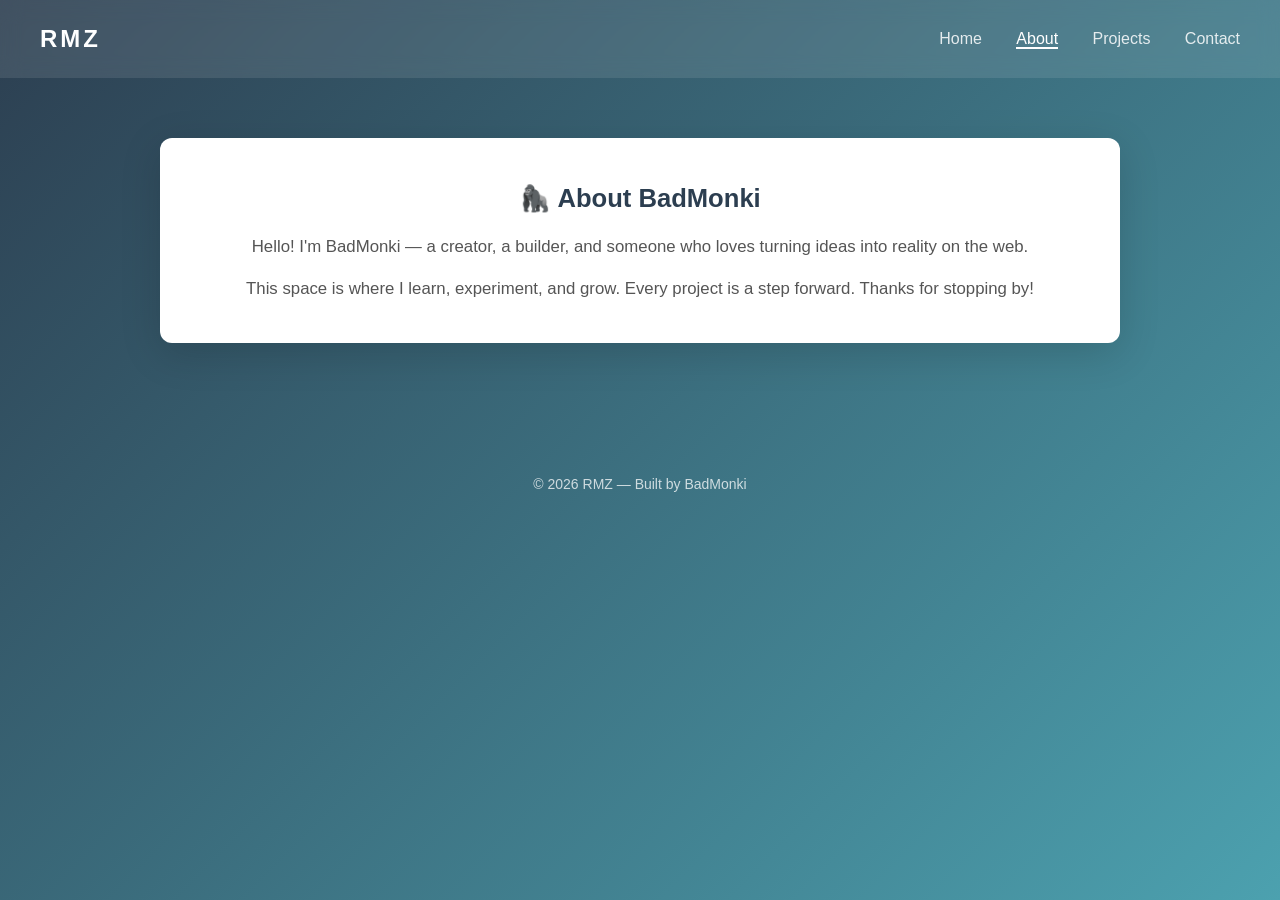
==== about.html @ 5cdebde5 "Added About, Projects, Contact pages Commit 5 files to main" ====
<!DOCTYPE html>
<html lang="en">
<head>
    <meta charset="UTF-8">
    <meta name="viewport" content="width=device-width, initial-scale=1.0">
    <title>About — RMZ</title>
    <link rel="stylesheet" href="style.css">
</head>
<body>
    <nav class="navbar">
        <div class="nav-logo">RMZ</div>
        <div class="nav-links">
            <a href="index.html">Home</a>
            <a href="about.html" class="active">About</a>
            <a href="projects.html">Projects</a>
            <a href="contact.html">Contact</a>
        </div>
    </nav>

    <div class="container">
        <div class="card">
            <h2>🦍 About BadMonki</h2>
            <p>Hello! I'm BadMonki — a creator, a builder, and someone who loves turning ideas into reality on the web.</p>
            <p style="margin-top: 15px;">This space is where I learn, experiment, and grow. Every project is a step forward. Thanks for stopping by!</p>
        </div>
    </div>

    <footer>
        <p>&copy; 2026 RMZ — Built by BadMonki</p>
    </footer>
</body>
</html>
---- style.css ----
* {
    margin: 0;
    padding: 0;
    box-sizing: border-box;
    font-family: 'Segoe UI', sans-serif;
}

body {
    background: linear-gradient(135deg, #2c3e50 0%, #4ca1af 100%);
    min-height: 100vh;
    color: #333;
    line-height: 1.6;
}

/* Navigation Bar */
.navbar {
    background: rgba(255, 255, 255, 0.1);
    backdrop-filter: blur(10px);
    padding: 20px 40px;
    display: flex;
    justify-content: space-between;
    align-items: center;
    position: sticky;
    top: 0;
    z-index: 100;
}

.nav-logo {
    font-size: 1.5rem;
    font-weight: bold;
    letter-spacing: 3px;
    color: white;
}

.nav-links a {
    color: white;
    text-decoration: none;
    margin-left: 30px;
    opacity: 0.85;
    transition: all 0.3s ease;
}

.nav-links a:hover,
.nav-links a.active {
    opacity: 1;
    border-bottom: 2px solid white;
}

/* Main Container */
.container {
    max-width: 1000px;
    margin: 0 auto;
    padding: 60px 20px;
}

/* Header */
header {
    text-align: center;
    color: white;
    margin-bottom: 50px;
}

header h1 {
    font-size: 3.5rem;
    letter-spacing: 5px;
    margin-bottom: 10px;
}

header p {
    opacity: 0.85;
    font-size: 1.1rem;
}

/* Cards */
.card {
    background: white;
    padding: 40px;
    border-radius: 12px;
    box-shadow: 0 10px 40px rgba(0, 0, 0, 0.15);
    text-align: center;
    animation: fadeIn 0.6s ease-out;
}

.card h2 {
    color: #2c3e50;
    margin-bottom: 15px;
    font-size: 1.6rem;
}

.card p {
    color: #555;
    font-size: 1.05rem;
}

/* Button */
button, .contact-btn {
    background: linear-gradient(135deg, #2c3e50 0%, #4ca1af 100%);
    color: white;
    border: none;
    padding: 15px 35px;
    font-size: 16px;
    border-radius: 8px;
    cursor: pointer;
    margin-top: 25px;
    transition: all 0.3s ease;
    text-decoration: none;
    display: inline-block;
}

button:hover, .contact-btn:hover {
    transform: translateY(-3px);
    box-shadow: 0 6px 20px rgba(44, 62, 80, 0.25);
}

#displayMessage {
    margin-top: 20px;
    font-size: 18px;
    color: #2c3e50;
    font-weight: 500;
    min-height: 30px;
}

/* Projects Grid */
.projects-grid {
    display: grid;
    grid-template-columns: repeat(auto-fit, minmax(280px, 1fr));
    gap: 25px;
    margin-top: 20px;
}

.project-card {
    background: white;
    padding: 30px;
    border-radius: 10px;
    box-shadow: 0 5px 25px rgba(0, 0, 0, 0.08);
    transition: transform 0.3s ease;
}

.project-card:hover {
    transform: translateY(-5px);
}

.project-card h3 {
    color: #2c3e50;
    margin-bottom: 10px;
}

.project-card p {
    color: #666;
    font-size: 0.95rem;
}

/* Footer */
footer {
    text-align: center;
    color: white;
    padding: 30px;
    opacity: 0.75;
    font-size: 14px;
    margin-top: 40px;
}

/* Animations */
@keyframes fadeIn {
    from {
        opacity: 0;
        transform: translateY(20px);
    }
    to {
        opacity: 1;
        transform: translateY(0);
    }
}

/* Mobile Friendly */
@media (max-width: 768px) {
    .navbar {
        flex-direction: column;
        gap: 15px;
        padding: 15px;
    }

    .nav-links a {
        margin: 0 10px;
        font-size: 0.9rem;
    }

    header h1 {
        font-size: 2.5rem;
    }

    .card {
        padding: 25px;
    }
}
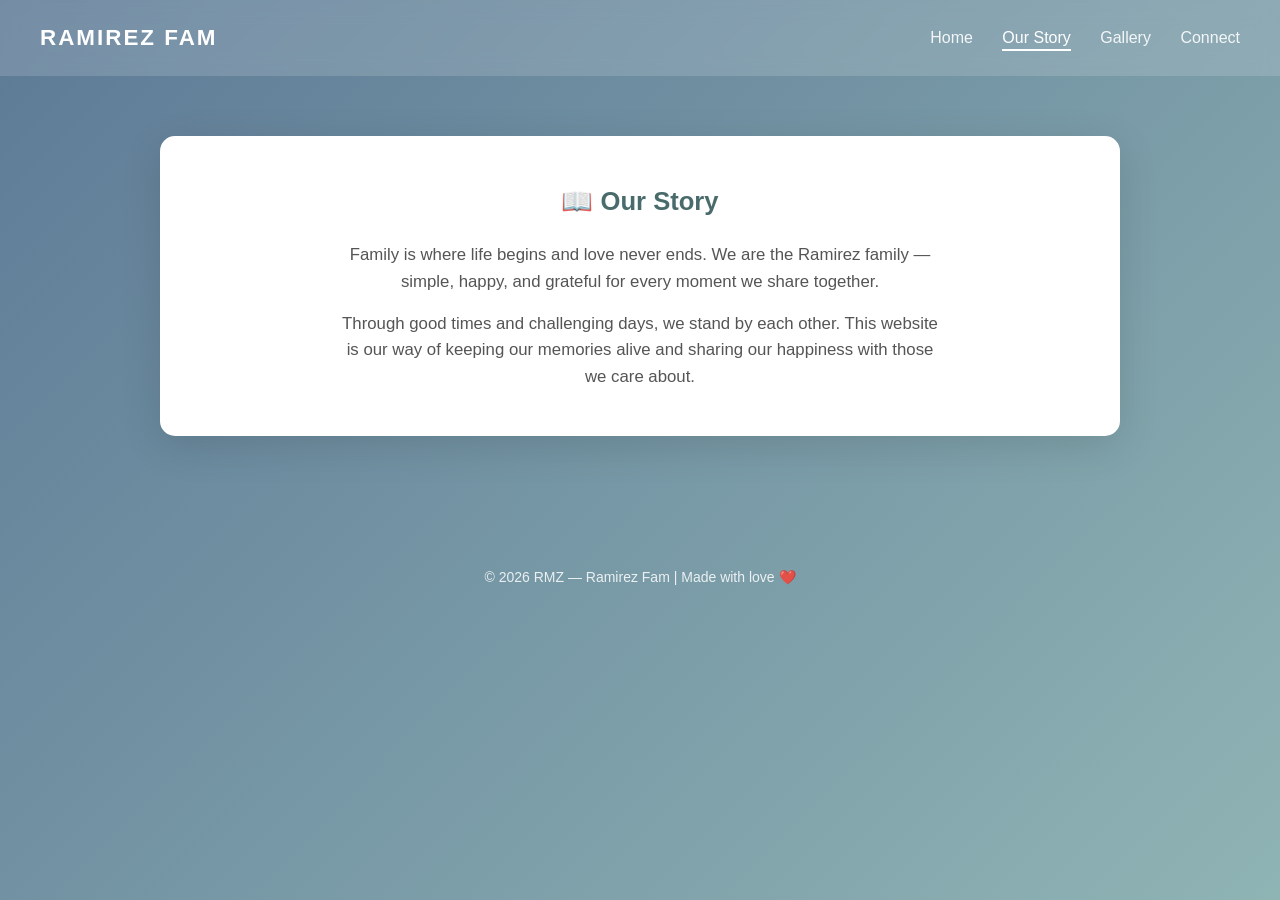
==== commit 356dbd40: "Updated to Ramirez Fam website ❤️ Commit 6 files to main" ====
--- a/about.html
+++ b/about.html
@@ -3,30 +3,30 @@
 <head>
     <meta charset="UTF-8">
     <meta name="viewport" content="width=device-width, initial-scale=1.0">
-    <title>About — RMZ</title>
+    <title>Our Story — RMZ</title>
     <link rel="stylesheet" href="style.css">
 </head>
 <body>
     <nav class="navbar">
-        <div class="nav-logo">RMZ</div>
+        <div class="nav-logo">RAMIREZ FAM</div>
         <div class="nav-links">
             <a href="index.html">Home</a>
-            <a href="about.html" class="active">About</a>
-            <a href="projects.html">Projects</a>
-            <a href="contact.html">Contact</a>
+            <a href="about.html" class="active">Our Story</a>
+            <a href="gallery.html">Gallery</a>
+            <a href="contact.html">Connect</a>
         </div>
     </nav>
 
     <div class="container">
         <div class="card">
-            <h2>🦍 About BadMonki</h2>
-            <p>Hello! I'm BadMonki — a creator, a builder, and someone who loves turning ideas into reality on the web.</p>
-            <p style="margin-top: 15px;">This space is where I learn, experiment, and grow. Every project is a step forward. Thanks for stopping by!</p>
+            <h2>📖 Our Story</h2>
+            <p>Family is where life begins and love never ends. We are the Ramirez family — simple, happy, and grateful for every moment we share together.</p>
+            <p style="margin-top: 15px;">Through good times and challenging days, we stand by each other. This website is our way of keeping our memories alive and sharing our happiness with those we care about.</p>
         </div>
     </div>
 
     <footer>
-        <p>&copy; 2026 RMZ — Built by BadMonki</p>
+        <p>&copy; 2026 RMZ — Ramirez Fam | Made with love ❤️</p>
     </footer>
 </body>
 </html>
--- a/style.css
+++ b/style.css
@@ -6,7 +6,7 @@
 }
 
 body {
-    background: linear-gradient(135deg, #2c3e50 0%, #4ca1af 100%);
+    background: linear-gradient(135deg, #5d7a96 0%, #8fb4b4 100%);
     min-height: 100vh;
     color: #333;
     line-height: 1.6;
@@ -14,7 +14,7 @@
 
 /* Navigation Bar */
 .navbar {
-    background: rgba(255, 255, 255, 0.1);
+    background: rgba(255, 255, 255, 0.15);
     backdrop-filter: blur(10px);
     padding: 20px 40px;
     display: flex;
@@ -26,17 +26,17 @@
 }
 
 .nav-logo {
-    font-size: 1.5rem;
+    font-size: 1.4rem;
     font-weight: bold;
-    letter-spacing: 3px;
+    letter-spacing: 2px;
     color: white;
 }
 
 .nav-links a {
     color: white;
     text-decoration: none;
-    margin-left: 30px;
-    opacity: 0.85;
+    margin-left: 25px;
+    opacity: 0.9;
     transition: all 0.3s ease;
 }
 
@@ -44,6 +44,7 @@
 .nav-links a.active {
     opacity: 1;
     border-bottom: 2px solid white;
+    padding-bottom: 3px;
 }
 
 /* Main Container */
@@ -61,92 +62,93 @@
 }
 
 header h1 {
-    font-size: 3.5rem;
-    letter-spacing: 5px;
+    font-size: 2.8rem;
     margin-bottom: 10px;
 }
 
 header p {
-    opacity: 0.85;
+    opacity: 0.9;
     font-size: 1.1rem;
+    font-style: italic;
 }
 
 /* Cards */
 .card {
     background: white;
-    padding: 40px;
-    border-radius: 12px;
-    box-shadow: 0 10px 40px rgba(0, 0, 0, 0.15);
+    padding: 45px;
+    border-radius: 15px;
+    box-shadow: 0 10px 40px rgba(0, 0, 0, 0.12);
     text-align: center;
     animation: fadeIn 0.6s ease-out;
 }
 
 .card h2 {
-    color: #2c3e50;
-    margin-bottom: 15px;
+    color: #4a6b6b;
+    margin-bottom: 20px;
     font-size: 1.6rem;
 }
 
 .card p {
     color: #555;
     font-size: 1.05rem;
+    max-width: 600px;
+    margin: 0 auto;
 }
 
 /* Button */
-button, .contact-btn {
-    background: linear-gradient(135deg, #2c3e50 0%, #4ca1af 100%);
+button {
+    background: linear-gradient(135deg, #5d7a96 0%, #8fb4b4 100%);
     color: white;
     border: none;
-    padding: 15px 35px;
+    padding: 14px 35px;
     font-size: 16px;
     border-radius: 8px;
     cursor: pointer;
     margin-top: 25px;
     transition: all 0.3s ease;
-    text-decoration: none;
-    display: inline-block;
 }
 
-button:hover, .contact-btn:hover {
-    transform: translateY(-3px);
-    box-shadow: 0 6px 20px rgba(44, 62, 80, 0.25);
+button:hover {
+    transform: translateY(-2px);
+    box-shadow: 0 5px 20px rgba(93, 122, 150, 0.3);
 }
 
 #displayMessage {
     margin-top: 20px;
-    font-size: 18px;
-    color: #2c3e50;
+    font-size: 17px;
+    color: #4a6b6b;
     font-weight: 500;
     min-height: 30px;
 }
 
-/* Projects Grid */
-.projects-grid {
+/* Gallery Grid */
+.gallery-grid {
     display: grid;
     grid-template-columns: repeat(auto-fit, minmax(280px, 1fr));
     gap: 25px;
     margin-top: 20px;
 }
 
-.project-card {
+.gallery-card {
     background: white;
-    padding: 30px;
-    border-radius: 10px;
+    padding: 35px 25px;
+    border-radius: 12px;
     box-shadow: 0 5px 25px rgba(0, 0, 0, 0.08);
     transition: transform 0.3s ease;
+    text-align: center;
 }
 
-.project-card:hover {
+.gallery-card:hover {
     transform: translateY(-5px);
 }
 
-.project-card h3 {
-    color: #2c3e50;
+.gallery-card h3 {
+    color: #4a6b6b;
     margin-bottom: 10px;
 }
 
-.project-card p {
-    color: #666;
+.gallery-card p {
+    color: #777;
     font-size: 0.95rem;
 }
 
@@ -155,7 +157,7 @@
     text-align: center;
     color: white;
     padding: 30px;
-    opacity: 0.75;
+    opacity: 0.85;
     font-size: 14px;
     margin-top: 40px;
 }
@@ -186,10 +188,10 @@
     }
 
     header h1 {
-        font-size: 2.5rem;
+        font-size: 2rem;
     }
 
     .card {
-        padding: 25px;
+        padding: 30px 20px;
     }
 }
